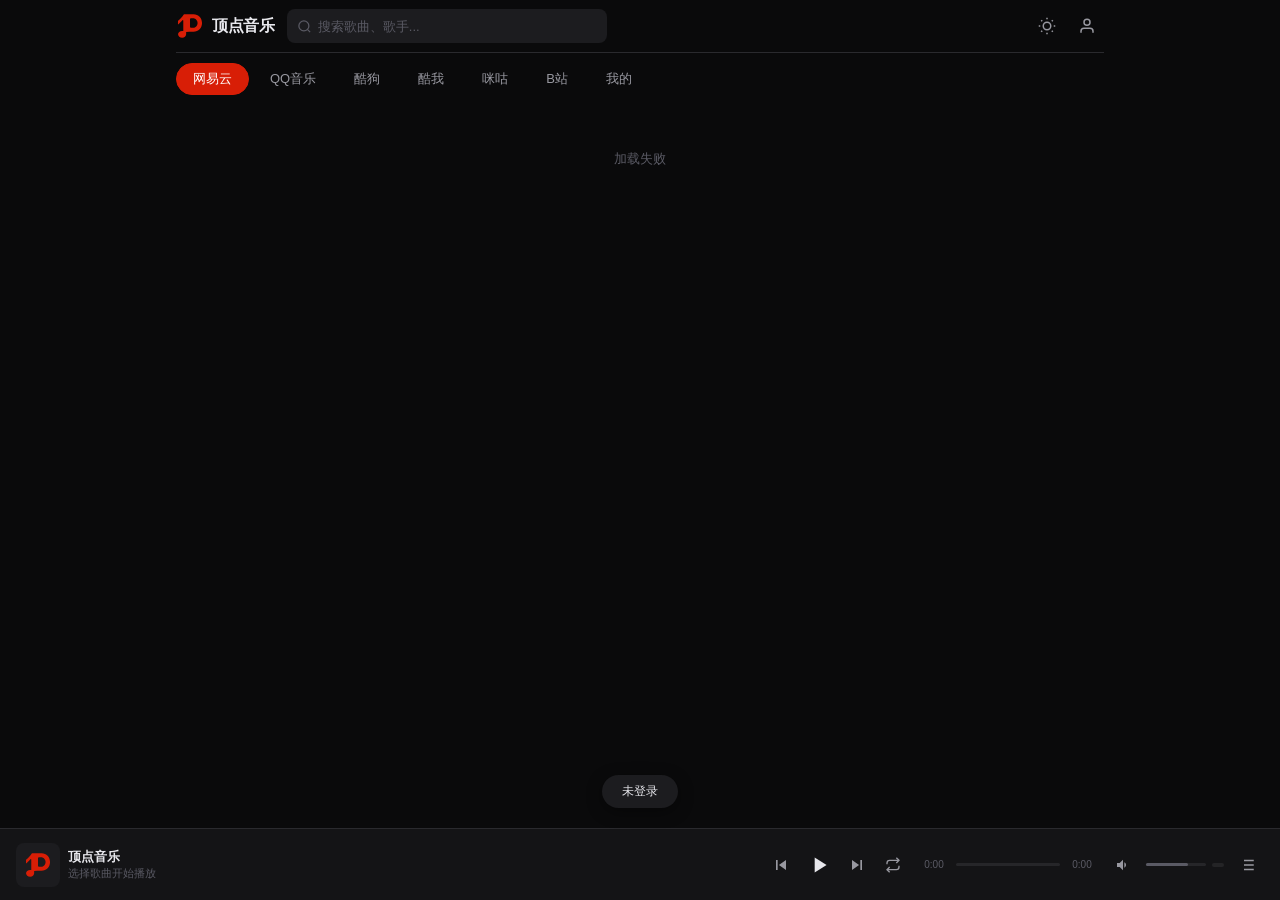
==== index.html @ 2e80e287 "feat: NowPlaying 布局修复 - 左右居中对齐 + 左侧右移60px + 歌词高度约束" ====
<!DOCTYPE html>
<html lang="zh-CN">
<head>
    <meta charset="UTF-8">
    <meta name="viewport" content="width=device-width, initial-scale=1.0, viewport-fit=cover">
    <title>顶点音乐 - 全网免费听</title>
    <link rel="icon" href="data:image/svg+xml,<svg xmlns='http://www.w3.org/2000/svg' viewBox='0 0 400 400'><path fill='%23D81E06' d='M251.32 32H236.59l-27.77-.52H118.39a8.54 8.54 0 00-7.67 4.78A343.39 343.39 0 0174.6 82.45a442.74 442.74 0 01-41 38.92c-1 .85-5.26 5.26-5.26 5.26l-.08 44.1a4.44 4.44 0 007.57 3.11l57-57c6.28-6.27 11.22-2.2 11.22 6.67V271.86a61.64 61.64 0 00-16.31-2.17c-32.82 0-58.38 21.32-58.38 48.92s25.56 50 58.38 50 57.34-22.37 57.34-50V284.07l45.23-.7h20c17.88 0 20-.41 34.71 0 75.74 2.1 126.76-52.27 126.76-125.18S321.62 32.56 251.32 32zm9.62 192.27a13.17 13.17 0 01-2.42.26l-33 .5H213.29a13 13 0 01-13-13V103.32a13 13 0 0113-13H225.5l33 .5a12.36 12.36 0 012.42.26c27.77 5.92 47.71 37.3 47.71 66.56s-19 47.95-46.77 53.87z'/></svg>">
    <link rel="stylesheet" href="style.css?v=3.5.0">
</head>
<body>
<div class="app-frame">
    <header class="header">
        <div class="header-inner">
            <div class="logo">
                <svg class="logo-icon" viewBox="0 0 400 400">
                    <path fill="#D81E06" d="M251.32,32H236.59l-27.77-.52H118.39a8.54,8.54,0,0,0-7.67,4.78A343.39,343.39,0,0,1,74.6,82.45a442.74,442.74,0,0,1-41,38.92c-1,.85-5.26,5.26-5.26,5.26l-.08,44.1a4.44,4.44,0,0,0,7.57,3.11l57-57c6.28-6.27,11.22-2.2,11.22,6.67V271.86a61.64,61.64,0,0,0-16.31-2.17c-32.82,0-58.38,21.32-58.38,48.92s25.56,50,58.38,50,57.34-22.37,57.34-50V284.07l45.23-.7h20c17.88,0,20-.41,34.71,0,75.74,2.1,126.76-52.27,126.76-125.18S321.62,32.56,251.32,32Zm9.62,192.27a13.17,13.17,0,0,1-2.42.26l-33,.5H213.29a13,13,0,0,1-13-13V103.32a13,13,0,0,1,13-13H225.5l33,.5a12.36,12.36,0,0,1,2.42.26c27.77,5.92,47.71,37.3,47.71,66.56S288.71,218.3,260.94,224.22Z"/>
                </svg>
                <span class="logo-text">顶点音乐</span>
            </div>
            <div class="search-box">
                <svg class="search-icon" viewBox="0 0 24 24" width="15" height="15" fill="none" stroke="currentColor" stroke-width="2"><circle cx="11" cy="11" r="8"/><path d="m21 21-4.35-4.35"/></svg>
                <input type="text" id="searchInput" placeholder="搜索歌曲、歌手..." autocomplete="off">
            </div>
            <div class="header-actions">
                <button class="btn-theme" id="btnTheme" title="切换主题">
                    <svg class="icon-sun" viewBox="0 0 24 24" width="18" height="18" fill="none" stroke="currentColor" stroke-width="2"><circle cx="12" cy="12" r="5"/><path d="M12 1v2M12 21v2M4.22 4.22l1.42 1.42M18.36 18.36l1.42 1.42M1 12h2M21 12h2M4.22 19.78l1.42-1.42M18.36 5.64l1.42-1.42"/></svg>
                    <svg class="icon-moon" viewBox="0 0 24 24" width="18" height="18" fill="currentColor" style="display:none"><path d="M21 12.79A9 9 0 1111.21 3 7 7 0 0021 12.79z"/></svg>
                </button>
                <button class="btn-login" id="btnLogin" title="登录">
                    <svg class="icon-default" viewBox="0 0 24 24" width="18" height="18" fill="none" stroke="currentColor" stroke-width="2"><path d="M20 21v-2a4 4 0 00-4-4H8a4 4 0 00-4 4v2"/><circle cx="12" cy="7" r="4"/></svg>
                </button>
            </div>
        </div>
    </header>

    <nav class="platform-tabs" id="platformTabs">
        <button class="platform-tab active" data-platform="netease" style="--pc:#D81E06">网易云</button>
        <button class="platform-tab" data-platform="qq" style="--pc:#31c27c">QQ音乐</button>
        <button class="platform-tab" data-platform="kugou" style="--pc:#2e8bff">酷狗</button>
        <button class="platform-tab" data-platform="kuwo" style="--pc:#ffcc00">酷我</button>
        <button class="platform-tab" data-platform="migu" style="--pc:#e5004f">咪咕</button>
        <button class="platform-tab" data-platform="bilibili" style="--pc:#fb7299">B站</button>
        <button class="platform-tab" data-platform="mine" style="--pc:#8b5cf6">我的</button>
    </nav>

    <main class="main-content">
        <div class="breadcrumb" id="breadcrumb" style="display:none">
            <button class="btn-back" id="btnBack">
                <svg viewBox="0 0 24 24" width="16" height="16" fill="none" stroke="currentColor" stroke-width="2"><path d="M19 12H5M12 19l-7-7 7-7"/></svg>
                <span>返回</span>
            </button>
            <span class="breadcrumb-title" id="breadcrumbTitle"></span>
        </div>
        <div class="view" id="viewHome">
            <div id="discoverContainer"><div class="loading"><div class="spinner"></div><span>加载歌单...</span></div></div>
        </div>
        <div class="view" id="viewDetail" style="display:none">
            <div class="detail-header" id="detailHeader"></div>
            <div class="song-list" id="songList"></div>
        </div>
        <div class="view" id="viewSearch" style="display:none">
            <div class="category-name" id="searchTitle" style="margin-bottom:12px">搜索结果</div>
            <div class="search-plat-tabs" id="searchPlatTabs">
                <button class="search-plat-tab active" data-platform="netease" style="--pc:#D81E06">网易云</button>
                <button class="search-plat-tab" data-platform="qq" style="--pc:#31c27c">QQ音乐</button>
                <button class="search-plat-tab" data-platform="kugou" style="--pc:#2e8bff">酷狗</button>
                <button class="search-plat-tab" data-platform="kuwo" style="--pc:#ffcc00">酷我</button>
                <button class="search-plat-tab" data-platform="migu" style="--pc:#e5004f">咪咕</button>
                <button class="search-plat-tab" data-platform="bilibili" style="--pc:#fb7299">B站</button>
            </div>
            <div class="song-list" id="searchList"></div>
        </div>
        <div class="view" id="viewMine" style="display:none">
            <div class="mine-layout">
                <div class="mine-sidebar" id="mineSidebar"></div>
                <div class="mine-content" id="mineContent"><div class="empty-hint">选择左侧查看</div></div>
            </div>
        </div>
    </main>
</div>

<!-- Now Playing -->
<div class="nowplaying" id="nowPlaying" style="display:none">
    <div class="np-bg" id="npBg"></div><div class="np-backdrop"></div>
    <button class="np-back" id="npClose"><svg viewBox="0 0 24 24" width="20" height="20" fill="none" stroke="currentColor" stroke-width="2"><path d="M15 18l-6-6 6-6"/></svg></button>
    <button class="np-fullscreen" id="npFullscreen" title="全屏"><svg viewBox="0 0 24 24" width="20" height="20" fill="none" stroke="currentColor" stroke-width="2"><path d="M8 3H5a2 2 0 00-2 2v3m18 0V5a2 2 0 00-2-2h-3m0 18h3a2 2 0 002-2v-3M3 16v3a2 2 0 002 2h3"/></svg></button>
    <div class="np-body">
        <div class="np-left">
            <div class="np-vinyl-wrap"><div class="np-vinyl" id="npVinyl"><div class="vinyl-disc"><div class="vinyl-groove vinyl-groove-1"></div><div class="vinyl-groove vinyl-groove-2"></div><div class="vinyl-groove vinyl-groove-3"></div><div class="vinyl-label" id="npLabel"></div></div><div class="vinyl-wave" id="vinylWave"></div></div></div>
            <div class="np-controls" id="npControls">
                <div class="np-play-row"><button class="ctrl" id="npPrev"><svg viewBox="0 0 24 24" width="18" height="18" fill="currentColor"><path d="M6 6h2v12H6zm3.5 6l8.5 6V6z"/></svg></button><button class="ctrl play-btn" id="npPlay"><svg viewBox="0 0 24 24" width="22" height="22" fill="currentColor" id="npPlayIcon"><path d="M8 5v14l11-7z"/></svg></button><button class="ctrl" id="npNext"><svg viewBox="0 0 24 24" width="18" height="18" fill="currentColor"><path d="M6 18l8.5-6L6 6v12zM16 6v12h2V6h-2z"/></svg></button></div>
                <div class="np-progress-wrap"><span class="time" id="npCurrentTime">0:00</span><div class="progress-bar" id="npProgressBar"><div class="progress-fill" id="npProgressFill"></div></div><span class="time" id="npDuration">0:00</span></div>
                <div class="np-action-row">
                    <button class="ctrl" id="npFav" title="收藏"><svg viewBox="0 0 24 24" width="18" height="18" fill="none" stroke="currentColor" stroke-width="2"><path d="M20.84 4.61a5.5 5.5 0 00-7.78 0L12 5.67l-1.06-1.06a5.5 5.5 0 00-7.78 7.78l1.06 1.06L12 21.23l7.78-7.78 1.06-1.06a5.5 5.5 0 000-7.78z"/></svg></button>
                    <button class="ctrl" id="npDownload" title="下载"><svg viewBox="0 0 24 24" width="18" height="18" fill="none" stroke="currentColor" stroke-width="2"><path d="M21 15v4a2 2 0 01-2 2H5a2 2 0 01-2-2v-4M7 10l5 5 5-5M12 15V3"/></svg></button>
                    <button class="ctrl" id="npShare" title="分享"><svg viewBox="0 0 24 24" width="18" height="18" fill="none" stroke="currentColor" stroke-width="2"><circle cx="18" cy="5" r="3"/><circle cx="6" cy="12" r="3"/><circle cx="18" cy="19" r="3"/><path d="M8.59 13.51l6.83 3.98M15.41 6.51l-6.82 3.98"/></svg></button>
                </div>
            </div>
        </div>
        <div class="np-right">
            <div class="np-song-meta">
                <div class="np-title" id="npTitle">顶点音乐</div>
                <div class="np-meta-tags">
                    <span class="np-tag" id="npArtistTag">歌手：未知</span>
                    <span class="np-tag" id="npAlbumTag">专辑：未知</span>
                    <span class="np-tag np-tag-platform" id="npPlatformTag">网易云</span>
                    <span class="np-tag np-tag-quality" id="npQualityTag">标准</span>
                </div>
            </div>
            <div class="np-lyrics" id="npLyrics"><div class="lyrics-placeholder">暂无歌词</div></div>
        </div>
    </div>
</div>

<!-- Queue Drawer -->
<div class="drawer-backdrop" id="drawerBackdrop"></div>
<div class="queue-drawer" id="queueDrawer">
    <div class="drawer-header"><span class="drawer-title">播放队列</span><span class="drawer-badge" id="queueCount">0</span><button class="btn-drawer-clear" id="clearPlaylist">清空</button><button class="btn-drawer-close" id="closeDrawer"><svg viewBox="0 0 24 24" width="16" height="16" fill="none" stroke="currentColor" stroke-width="2"><path d="M18 6L6 18M6 6l12 12"/></svg></button></div>
    <div class="drawer-list" id="queueList"><div class="empty-hint">播放队列为空</div></div>
</div>

<!-- Player -->
<div class="player" id="player">
    <div class="player-cover-wrap" id="playerCoverWrap"><img class="player-cover" id="playerCover" src="" alt="" style="display:none"><svg class="player-cover-logo" id="playerCoverLogo" viewBox="0 0 400 400"><path fill="#D81E06" d="M251.32,32H236.59l-27.77-.52H118.39a8.54,8.54,0,0,0-7.67,4.78A343.39,343.39,0,0,1,74.6,82.45a442.74,442.74,0,0,1-41,38.92c-1,.85-5.26,5.26-5.26,5.26l-.08,44.1a4.44,4.44,0,0,0,7.57,3.11l57-57c6.28-6.27,11.22-2.2,11.22,6.67V271.86a61.64,61.64,0,0,0-16.31-2.17c-32.82,0-58.38,21.32-58.38,48.92s25.56,50,58.38,50,57.34-22.37,57.34-50V284.07l45.23-.7h20c17.88,0,20-.41,34.71,0,75.74,2.1,126.76-52.27,126.76-125.18S321.62,32.56,251.32,32Zm9.62,192.27a13.17,13.17,0,0,1-2.42.26l-33,.5H213.29a13,13,0,0,1-13-13V103.32a13,13,0,0,1,13-13H225.5l33,.5a12.36,12.36,0,0,1,2.42.26c27.77,5.92,47.71,37.3,47.71,66.56S288.71,218.3,260.94,224.22Z"/></svg></div>
    <div class="player-meta"><div class="player-title" id="playerTitle">顶点音乐</div><div class="player-artist" id="playerArtist">选择歌曲开始播放</div></div>
    <div class="player-controls">
        <button class="ctrl" id="btnPrev"><svg viewBox="0 0 24 24" width="20" height="20" fill="currentColor"><path d="M6 6h2v12H6zm3.5 6l8.5 6V6z"/></svg></button>
        <button class="ctrl play-btn" id="btnPlay"><svg viewBox="0 0 24 24" width="26" height="26" fill="currentColor" id="playIcon"><path d="M8 5v14l11-7z"/></svg></button>
        <button class="ctrl" id="btnNext"><svg viewBox="0 0 24 24" width="20" height="20" fill="currentColor"><path d="M6 18l8.5-6L6 6v12zM16 6v12h2V6h-2z"/></svg></button>
        <button class="ctrl" id="btnLoop"><svg viewBox="0 0 24 24" width="16" height="16" fill="none" stroke="currentColor" stroke-width="2" id="loopIcon"><path d="M17 1l4 4-4 4"/><path d="M3 11V9a4 4 0 014-4h14"/><path d="M7 23l-4-4 4-4"/><path d="M21 13v2a4 4 0 01-4 4H3"/></svg></button>
    </div>
    <div class="progress-wrap"><span class="time" id="currentTime">0:00</span><div class="progress-bar" id="progressBar"><div class="progress-fill" id="progressFill"></div></div><span class="time" id="duration">0:00</span></div>
    <div class="player-extra">
        <button class="ctrl" id="btnVolume"><svg viewBox="0 0 24 24" width="16" height="16" fill="currentColor" id="volumeIcon"><path d="M3 9v6h4l5 5V4L7 9H3zm13.5 3c0-1.77-1.02-3.29-2.5-4.03v8.05c1.48-.73 2.5-2.25 2.5-4.02z"/></svg></button>
        <div class="volume-bar" id="volumeBar"><div class="volume-fill" id="volumeFill" style="width:70%"></div></div>
        <span class="plat-tag" id="platformBadge"></span>
        <button class="btn-queue" id="btnQueue"><svg viewBox="0 0 24 24" width="18" height="18" fill="none" stroke="currentColor" stroke-width="2"><path d="M8 6h13M8 12h13M8 18h13M3 6h.01M3 12h.01M3 18h.01"/></svg><span class="queue-dot" id="queueDot"></span></button>
    </div>
</div>

<!-- Login Modal (GitHub) -->
<div class="modal-overlay" id="loginModal" style="display:none">
    <div class="modal">
        <div class="modal-header"><span>登录</span><button class="modal-close" id="closeLoginModal"><svg viewBox="0 0 24 24" width="18" height="18" fill="none" stroke="currentColor" stroke-width="2"><path d="M18 6L6 18M6 6l12 12"/></svg></button></div>
        <div class="modal-body login-github-body">
            <div class="gh-login-circle" id="ghLoginBtn"><svg viewBox="0 0 24 24" width="48" height="48" fill="currentColor"><path d="M12 0C5.37 0 0 5.37 0 12c0 5.31 3.435 9.795 8.205 11.385.6.105.825-.255.825-.57 0-.285-.015-1.23-.015-2.235-3.015.555-3.795-.735-4.035-1.41-.135-.345-.72-1.41-1.23-1.695-.42-.225-1.02-.78-.015-.795.945-.015 1.62.87 1.845 1.23 1.08 1.815 2.805 1.305 3.495.99.105-.78.42-1.305.765-1.605-2.67-.3-5.46-1.335-5.46-5.925 0-1.305.465-2.385 1.23-3.225-.12-.3-.54-1.53.12-3.18 0 0 1.005-.315 3.3 1.23.96-.27 1.98-.405 3-.405s2.04.135 3 .405c2.295-1.56 3.3-1.23 3.3-1.23.66 1.65.24 2.88.12 3.18.765.84 1.23 1.905 1.23 3.225 0 4.605-2.805 5.625-5.475 5.925.435.375.81 1.095.81 2.22 0 1.605-.015 2.895-.015 3.3 0 .315.225.69.825.57A12.02 12.02 0 0024 12c0-6.63-5.37-12-12-12z"/></svg></div>
            <p class="gh-login-text">GitHub 登录</p>
            <div class="login-status" id="ghLoginStatus"></div>
        </div>
    </div>
</div>

<!-- Bind Cookie Modal -->
<div class="modal-overlay" id="bindModal" style="display:none">
    <div class="modal">
        <div class="modal-header"><span id="bindModalTitle">绑定平台</span><button class="modal-close" id="closeBindModal"><svg viewBox="0 0 24 24" width="18" height="18" fill="none" stroke="currentColor" stroke-width="2"><path d="M18 6L6 18M6 6l12 12"/></svg></button></div>
        <div class="modal-body">
            <p class="modal-hint" id="bindModalHint">粘贴你的网易云Cookie（从浏览器开发者工具获取 Music_u 值）</p>
            <textarea id="bindCookieInput" class="modal-input" rows="3" placeholder="Music_u=xxx; 其他cookie..."></textarea>
            <button id="bindCookieBtn" class="btn-primary">完成绑定</button>
            <div class="loading" id="bindLoading" style="display:none"><div class="spinner"></div><span>验证中...</span></div>
            <div class="login-status" id="bindStatus"></div>
        </div>
    </div>
</div>

<audio id="audio"></audio>
<script type="module" src="app.js?v=3.5.0"></script>
</body>
</html>
---- style.css ----
/* === DD Music v3.2 Style === */
:root{--bg:#0a0a0b;--bg2:#141416;--bg3:#1c1c1f;--bg4:#262629;--text1:#e8e8ed;--text2:#9898a0;--text3:#5a5a64;--accent:#D81E06;--border:#2a2a2e;--glass:rgba(255,255,255,.04);--glass2:rgba(255,255,255,.07);--radius:12px;--radius-sm:8px;--safe-top:env(safe-area-inset-top,0);--safe-bot:env(safe-area-inset-bottom,0);--player-h:72px;--transition:all .25s cubic-bezier(.4,0,.2,1)}
.light-theme{--bg:#f5f5f7;--bg2:#fff;--bg3:#eeeef0;--bg4:#e0e0e3;--text1:#1d1d1f;--text2:#6e6e73;--text3:#aeaeb2;--border:#d2d2d7;--glass:rgba(0,0,0,.03);--glass2:rgba(0,0,0,.06)}
*{margin:0;padding:0;box-sizing:border-box}
html{-webkit-text-size-adjust:100%}
body{font-family:-apple-system,BlinkMacSystemFont,"SF Pro Text","Helvetica Neue",Arial,sans-serif;background:var(--bg);color:var(--text1);overflow-x:hidden;min-height:100vh;overflow-y:auto;-webkit-font-smoothing:antialiased}
input,button,textarea{font:inherit;color:inherit;border:none;outline:none;background:none}
button{cursor:pointer}
img{display:block;max-width:100%}
a{color:inherit;text-decoration:none}

/* === App Frame === */
.app-frame{max-width:960px;margin:0 auto;padding:0 16px;padding-bottom:calc(var(--player-h) + var(--safe-bot) + 16px)}

/* === Header === */
.header{position:sticky;top:0;z-index:100;padding-top:var(--safe-top);background:var(--bg);border-bottom:1px solid var(--border)}
.header-inner{display:flex;align-items:center;height:52px;gap:12px}
.logo{display:flex;align-items:center;gap:8px;flex-shrink:0}
.logo-icon{width:28px;height:28px}
.logo-text{font-size:16px;font-weight:700;letter-spacing:-.3px}
.search-box{flex:1;display:flex;align-items:center;gap:6px;background:var(--bg3);border-radius:var(--radius-sm);padding:0 10px;height:34px;max-width:320px}
.search-icon{color:var(--text3);flex-shrink:0}
.search-box input{flex:1;background:none;font-size:13px;min-width:0}
.search-box input::placeholder{color:var(--text3)}
.header-actions{display:flex;align-items:center;gap:6px;flex-shrink:0;margin-left:auto}
.btn-theme{width:34px;height:34px;display:flex;align-items:center;justify-content:center;border-radius:50%;color:var(--text2)}
.btn-theme:hover{background:var(--glass2);color:var(--text1)}
.btn-login{width:34px;height:34px;display:flex;align-items:center;justify-content:center;border-radius:50%;color:var(--text2);position:relative;overflow:hidden}
.btn-login:hover{background:var(--glass2);color:var(--text1)}
.login-avatar-img{width:100%;height:100%;object-fit:cover;border-radius:50%;display:block}
.login-avatar-fallback{width:100%;height:100%;border-radius:50%;background:var(--accent);color:#fff;display:flex;align-items:center;justify-content:center;font-size:14px;font-weight:700}
.icon-avatar{width:28px;height:28px;border-radius:50%;object-fit:cover}
.menu-avatar{width:36px;height:36px;border-radius:50%;object-fit:cover;margin-right:10px}

/* === Mine Info Card (v3.3) === */
.mine-info-card{display:flex;flex-direction:column;align-items:center;gap:12px;padding:30px 20px;text-align:center}
.mine-avatar{width:80px;height:80px;border-radius:50%;object-fit:cover;border:3px solid var(--accent)}
.mine-avatar-fallback{width:80px;height:80px;border-radius:50%;background:var(--accent);color:#fff;display:flex;align-items:center;justify-content:center;font-size:32px;font-weight:700}
.mine-user-name{font-size:18px;font-weight:700}
.mine-user-login{font-size:12px;color:var(--text3)}
.mine-stats{display:flex;gap:24px;margin-top:12px;padding:16px 0;border-top:1px solid var(--border);border-bottom:1px solid var(--border);width:100%}
.mine-stat{flex:1;text-align:center}
.mine-stat-val{font-size:20px;font-weight:700;color:var(--accent)}
.mine-stat-label{font-size:11px;color:var(--text3);margin-top:2px}
.btn-logout{margin-top:20px;padding:10px 30px;background:var(--glass2);color:var(--text2);border-radius:20px;font-size:13px;font-weight:500;transition:var(--transition)}
.btn-logout:hover{background:var(--accent);color:#fff}

/* === Mine Plat Tabs (歌单子视图) === */
.platform-tabs{display:flex;gap:4px;padding:10px 0;overflow-x:auto;-webkit-overflow-scrolling:touch;scrollbar-width:none}
.platform-tabs::-webkit-scrollbar{display:none}
.platform-tab{flex-shrink:0;padding:6px 16px;border-radius:20px;font-size:13px;font-weight:500;color:var(--text2);border:1px solid transparent;transition:var(--transition)}
.platform-tab:hover{color:var(--text1);background:var(--glass2)}
.platform-tab.active{color:#fff;background:var(--pc);border-color:var(--pc)}

/* === Main === */
.main-content{padding-top:4px;overflow-y:auto;-webkit-overflow-scrolling:touch}

/* === Breadcrumb === */
.breadcrumb{display:flex;align-items:center;gap:8px;margin-bottom:12px}
.btn-back{display:flex;align-items:center;gap:4px;color:var(--text2);font-size:13px}
.btn-back:hover{color:var(--text1)}
.breadcrumb-title{font-size:14px;color:var(--text2)}

/* === Category === */
.category-section{margin-bottom:24px}
.category-header{display:flex;align-items:center;margin-bottom:12px}
.category-name{font-size:15px;font-weight:700}

/* === Playlist Grid === */
.playlist-grid{display:grid;grid-template-columns:repeat(auto-fill,minmax(130px,1fr));gap:12px}
.playlist-card{cursor:pointer}
.playlist-card .card-cover{position:relative;aspect-ratio:1;border-radius:var(--radius-sm);overflow:hidden;background:var(--bg3)}
.playlist-card .card-cover img{width:100%;height:100%;object-fit:cover}
.card-play-overlay{position:absolute;inset:0;background:rgba(0,0,0,.3);display:flex;align-items:center;justify-content:center;opacity:0;transition:opacity .2s}
.playlist-card:hover .card-play-overlay{opacity:1}
.card-play-btn{width:36px;height:36px;border-radius:50%;background:rgba(255,255,255,.9);display:flex;align-items:center;justify-content:center;color:#000}
.card-title{font-size:12px;line-height:1.4;margin-top:6px;display:-webkit-box;-webkit-line-clamp:2;-webkit-box-orient:vertical;overflow:hidden}

/* === Song List === */
.song-list{display:flex;flex-direction:column;gap:1px;overflow-y:auto;-webkit-overflow-scrolling:touch;max-height:calc(100vh - 280px)}
.song-item{display:flex;align-items:center;gap:10px;padding:8px 4px;border-radius:var(--radius-sm);cursor:pointer;transition:background .15s}
.song-item:hover{background:var(--glass2)}
.song-idx{width:24px;text-align:center;font-size:12px;color:var(--text3);flex-shrink:0}
.song-cover{width:40px;height:40px;border-radius:6px;overflow:hidden;flex-shrink:0;background:var(--bg3)}
.song-cover img{width:100%;height:100%;object-fit:cover}
.song-info{flex:1;min-width:0}
.song-title{font-size:13px;font-weight:500;white-space:nowrap;overflow:hidden;text-overflow:ellipsis}
.song-sub{font-size:11px;color:var(--text3);margin-top:2px;white-space:nowrap;overflow:hidden;text-overflow:ellipsis}
.song-dur{margin-left:4px;color:var(--text3)}
.song-cnt{margin-left:4px;color:var(--accent);font-weight:600}
.song-actions{display:flex;gap:2px;flex-shrink:0;opacity:.4;transition:opacity .15s}
.song-item:hover .song-actions{opacity:1}
.btn-action{width:28px;height:28px;display:flex;align-items:center;justify-content:center;border-radius:50%;color:var(--text2)}
.btn-action:hover{background:var(--glass2);color:var(--text1)}
.btn-action.active{color:var(--accent);opacity:1}

/* === Mine Layout === */
.mine-layout{display:flex;gap:16px;min-height:300px}
.mine-sidebar{display:flex;flex-direction:column;gap:2px;flex-shrink:0;width:110px;padding-top:4px}
.mine-tab{display:flex;align-items:center;gap:8px;padding:10px 12px;border-radius:var(--radius-sm);font-size:13px;font-weight:500;color:var(--text2);cursor:pointer;transition:var(--transition)}
.mine-tab:hover{background:var(--glass2);color:var(--text1)}
.mine-tab.active{background:var(--glass2);color:var(--text1);font-weight:600}
.mine-content{flex:1;min-width:0;overflow-y:auto;-webkit-overflow-scrolling:touch}

/* === Mine Plat Tabs (歌单子视图) === */
.mine-plat-tabs{display:flex;gap:4px;flex-wrap:wrap;margin-bottom:16px}
.mine-plat-tab{padding:5px 12px;border-radius:16px;font-size:12px;color:var(--text2);border:1px solid var(--border);display:flex;align-items:center;gap:4px;transition:var(--transition)}
.mine-plat-tab:hover{border-color:var(--text3)}
.mine-plat-tab.active{color:#fff;background:var(--pc);border-color:var(--pc)}
.search-plat-tabs{display:flex;gap:4px;flex-wrap:wrap;margin-bottom:14px}
.search-plat-tab{padding:5px 14px;border-radius:16px;font-size:12px;font-weight:500;color:var(--text2);border:1px solid var(--border);background:transparent;transition:var(--transition);cursor:pointer}
.search-plat-tab:hover{border-color:var(--text3);color:var(--text1)}
.search-plat-tab.active{color:#fff;background:var(--pc);border-color:var(--pc)}
.bound-dot{width:6px;height:6px;border-radius:50%;background:#4ade80;display:inline-block}

/* === Detail === */
.detail-header{display:flex;gap:16px;margin-bottom:20px}
.detail-cover{width:120px;height:120px;border-radius:var(--radius);overflow:hidden;flex-shrink:0;background:var(--bg3)}
.detail-cover img{width:100%;height:100%;object-fit:cover}
.detail-info{display:flex;flex-direction:column;justify-content:flex-end;gap:12px}
.detail-name{font-size:18px;font-weight:700;line-height:1.3}
.btn-play-all{display:inline-flex;align-items:center;gap:6px;padding:8px 20px;background:var(--accent);color:#fff;border-radius:20px;font-size:13px;font-weight:600}
.btn-play-all:hover{filter:brightness(1.1)}
.btn-play-all svg{width:14px;height:14px}

/* === Player === */
.player{position:fixed;bottom:0;left:0;right:0;height:var(--player-h);background:var(--bg2);border-top:1px solid var(--border);display:flex;align-items:center;gap:8px;padding:0 16px;padding-bottom:var(--safe-bot);z-index:150;transition:var(--transition)}
.player.active{box-shadow:0 -4px 20px rgba(0,0,0,.3)}
.player-cover-wrap{width:44px;height:44px;border-radius:8px;overflow:hidden;flex-shrink:0;position:relative;background:var(--bg3);display:flex;align-items:center;justify-content:center}
.player-cover{width:100%;height:100%;object-fit:cover}
.player-cover-logo{width:28px;height:28px;position:absolute;top:50%;left:50%;transform:translate(-50%,-50%)}
.player-meta{flex:1;min-width:0}
.player-title{font-size:13px;font-weight:600;white-space:nowrap;overflow:hidden;text-overflow:ellipsis}
.player-artist{font-size:11px;color:var(--text3);white-space:nowrap;overflow:hidden;text-overflow:ellipsis}
.player-controls{display:flex;align-items:center;gap:2px;flex-shrink:0}
.ctrl{width:34px;height:34px;display:flex;align-items:center;justify-content:center;border-radius:50%;color:var(--text2)}
.ctrl:hover{background:var(--glass2);color:var(--text1)}
.ctrl.play-btn{width:38px;height:38px;color:var(--text1)}
.ctrl.play-btn.playing{color:var(--accent)}
.ctrl.loop-one svg text{font-size:6px}
.ctrl.loop-one,.ctrl.loop-all{color:var(--accent) !important}
.progress-wrap{display:flex;align-items:center;gap:6px;flex-shrink:0;width:180px}
.progress-wrap .time{font-size:10px;color:var(--text3);width:32px;text-align:center}
.progress-bar{flex:1;height:3px;background:var(--bg4);border-radius:2px;cursor:pointer;position:relative}
.progress-fill{height:100%;background:var(--accent);border-radius:2px;width:0%;transition:width .1s linear}
.player-extra{display:flex;align-items:center;gap:6px;flex-shrink:0}
.volume-bar{width:60px;height:3px;background:var(--bg4);border-radius:2px;cursor:pointer}
.volume-fill{height:100%;background:var(--text3);border-radius:2px}
.plat-tag{font-size:10px;padding:2px 6px;border-radius:4px;background:var(--glass2);color:var(--text3)}
.btn-queue{position:relative;width:34px;height:34px;display:flex;align-items:center;justify-content:center;border-radius:50%;color:var(--text2)}
.btn-queue:hover{background:var(--glass2);color:var(--text1)}
.queue-dot{position:absolute;top:4px;right:4px;width:6px;height:6px;border-radius:50%;background:var(--accent);display:none}
.queue-dot.has-items{display:block}

/* === Now Playing === */
.nowplaying{position:fixed;inset:0;z-index:300;display:none;background:#000}
.np-bg{position:absolute;inset:0;background-size:cover;background-position:center;filter:blur(60px) brightness(.3);transform:scale(1.2);transition:filter .5s,opacity .5s;opacity:0}
.np-bg.bg-visible{opacity:1}
.np-bg.blur-enabled{filter:blur(80px) brightness(.35)}
.np-backdrop{position:absolute;inset:0;background:rgba(0,0,0,0);transition:background .5s}
.np-backdrop.translucent{background:rgba(0,0,0,.45)}
/* macOS-style back chevron */
.np-back{position:absolute;top:var(--safe-top);left:20px;z-index:2;display:flex;align-items:center;justify-content:center;width:36px;height:36px;color:rgba(255,255,255,.75);border-radius:50%;transition:opacity .4s,background .2s,color .2s}
.np-back:hover{background:rgba(255,255,255,.12);color:#fff}
.np-fullscreen{position:absolute;top:var(--safe-top);right:20px;z-index:2;display:flex;align-items:center;justify-content:center;width:36px;height:36px;color:rgba(255,255,255,.75);border-radius:50%;transition:opacity .4s,background .2s,color .2s}
.np-fullscreen:hover{background:rgba(255,255,255,.12);color:#fff}
/* Body: left(vinyl+controls) | right(song info+lyrics) */
.np-body{position:relative;z-index:1;height:100%;display:flex;align-items:center;gap:400px;padding:60px 50px calc(var(--player-h)+24px);max-width:1200px;margin:0 auto}
/* LEFT column: vinyl + controls */
.np-left{flex-shrink:0;width:300px;display:flex;flex-direction:column;align-items:center;gap:60px;position:relative;left:60px}
.np-vinyl-wrap{position:relative;width:300px;height:300px}
.np-vinyl{width:300px;height:300px;border-radius:50%;display:flex;align-items:center;justify-content:center;position:relative}
.np-vinyl.spinning{animation:spin 8s linear infinite}
.vinyl-disc{width:100%;height:100%;border-radius:50%;background:radial-gradient(circle at 50% 50%,#333 0%,#1a1a1a 30%,#222 32%,#1a1a1a 60%,#222 62%,#1a1a1a 100%);position:relative;box-shadow:0 0 40px rgba(0,0,0,.5)}
.vinyl-groove{position:absolute;border-radius:50%;border:1px solid rgba(255,255,255,.03)}
.vinyl-groove-1{inset:15%}.vinyl-groove-2{inset:25%}.vinyl-groove-3{inset:35%}
.vinyl-label{position:absolute;inset:30%;border-radius:50%;background-size:cover;background-position:center;box-shadow:0 0 20px rgba(0,0,0,.3)}
.vinyl-wave{position:absolute;inset:-14px;border-radius:50%;pointer-events:none;z-index:-1}
.vinyl-wave::before,.vinyl-wave::after{content:'';position:absolute;inset:0;border-radius:50%;animation:vinylPulse 3s ease-in-out infinite}
.vinyl-wave::before{box-shadow:0 0 8px 2px rgba(192,192,192,.25),0 0 20px 4px rgba(192,192,192,.1);animation-delay:0s}
.vinyl-wave::after{box-shadow:0 0 10px 3px rgba(192,192,192,.18),0 0 24px 6px rgba(192,192,192,.06);animation-delay:1.5s}
.light-theme .vinyl-wave::before{box-shadow:0 0 8px 2px rgba(216,30,6,.25),0 0 20px 4px rgba(216,30,6,.1)}
.light-theme .vinyl-wave::after{box-shadow:0 0 10px 3px rgba(216,30,6,.18),0 0 24px 6px rgba(216,30,6,.06)}
@keyframes vinylPulse{0%,100%{transform:scale(1);opacity:.6}50%{transform:scale(1.04);opacity:1}}
/* Controls below vinyl */
.np-controls{width:300px;transition:opacity .4s,transform .4s}
.np-controls.np-hidden{opacity:0;transform:translateY(8px);pointer-events:none}
.np-play-row{display:flex;align-items:center;justify-content:center;gap:18px;margin-bottom:10px}
.np-play-row .ctrl{width:36px;height:36px;display:flex;align-items:center;justify-content:center;color:rgba(255,255,255,.8);border-radius:50%;transition:var(--transition)}
.np-play-row .ctrl:hover{color:#fff;background:rgba(255,255,255,.1)}
.np-play-row .ctrl.play-btn{width:42px;height:42px;color:#fff;background:rgba(255,255,255,.08);backdrop-filter:blur(10px);border:1px solid rgba(255,255,255,.12)}
.np-play-row .ctrl.play-btn:hover{background:rgba(255,255,255,.16)}
.np-play-row .ctrl.play-btn.playing{background:rgba(255,255,255,.12)}
.np-progress-wrap{display:flex;align-items:center;gap:6px;margin-bottom:14px}
.np-progress-wrap .time{font-size:10px;color:rgba(255,255,255,.5);width:30px;text-align:center}
.np-progress-wrap .progress-bar{flex:1;height:3px;background:rgba(255,255,255,.15);border-radius:2px;cursor:pointer}
.np-progress-wrap .progress-fill{height:100%;background:rgba(255,255,255,.85);border-radius:2px;transition:width .15s linear}
/* Action buttons below progress: fav / download / share */
.np-action-row{display:flex;align-items:center;justify-content:center;gap:24px}
.np-action-row .ctrl{width:34px;height:34px;display:flex;align-items:center;justify-content:center;color:rgba(255,255,255,.6);border-radius:50%;transition:var(--transition)}
.np-action-row .ctrl:hover{color:#fff;background:rgba(255,255,255,.1)}
.np-action-row .ctrl.active{color:#ff4757}
/* RIGHT column: song info + lyrics */
.np-right{flex:1;min-width:0;min-height:0;color:#fff;display:flex;flex-direction:column;overflow:hidden}
.np-song-meta{flex-shrink:0;margin-bottom:20px}
.np-title{font-size:22px;font-weight:700;margin-bottom:10px;white-space:nowrap;overflow:hidden;text-overflow:ellipsis;letter-spacing:.3px}
.np-meta-tags{display:flex;flex-direction:column;gap:6px}
.np-tag{display:inline-flex;align-items:center;padding:4px 12px;border-radius:12px;font-size:11px;color:rgba(255,255,255,.65);background:rgba(255,255,255,.06);border:1px solid rgba(255,255,255,.08);white-space:nowrap;letter-spacing:.2px;width:fit-content}
.np-tag-quality{color:rgba(100,220,100,.9);border-color:rgba(100,220,100,.15);background:rgba(100,220,100,.06)}
.np-tag-platform{color:rgba(120,180,255,.9);border-color:rgba(120,180,255,.15);background:rgba(120,180,255,.06)}
.np-lyrics{flex:1;overflow-y:auto;-webkit-mask-image:linear-gradient(transparent,#000 6%,#000 94%,transparent);mask-image:linear-gradient(transparent,#000 6%,#000 94%,transparent);scrollbar-width:none;margin:0;min-height:0;padding:4px 0}
.np-lyrics::-webkit-scrollbar{display:none}
.lyric-line{padding:5px 0;font-size:14px;color:rgba(255,255,255,.3);transition:all .3s;line-height:1.6}
.lyric-line.active{color:#fff;font-size:15px;font-weight:600}
.lyrics-placeholder{color:rgba(255,255,255,.25);font-size:13px;text-align:center;padding:30px 0}
@keyframes spin{from{transform:rotate(0)}to{transform:rotate(360deg)}}

/* === Player Cover Rotation === */
.player-cover-wrap.spinning .player-cover{border-radius:50%;animation:spin 12s linear infinite}
.player-cover-wrap .player-cover{transition:border-radius .3s}

/* === Audio Wave Loading === */
.audio-wave{position:fixed;bottom:calc(var(--player-h) + 12px);left:50%;transform:translateX(-50%);display:flex;align-items:flex-end;gap:3px;height:24px;z-index:500;padding:6px 14px;background:var(--bg3);border-radius:20px;box-shadow:0 4px 16px rgba(0,0,0,.4)}
.audio-wave span{display:block;width:3px;border-radius:2px;background:var(--accent);animation:audioWave 1s ease-in-out infinite}
.audio-wave span:nth-child(1){animation-delay:0s;height:8px}
.audio-wave span:nth-child(2){animation-delay:.1s;height:12px}
.audio-wave span:nth-child(3){animation-delay:.2s;height:18px}
.audio-wave span:nth-child(4){animation-delay:.3s;height:12px}
.audio-wave span:nth-child(5){animation-delay:.4s;height:8px}
@keyframes audioWave{0%,100%{height:6px}50%{height:20px}}

/* === Load More Button === */
.btn-load-more{display:block;width:100%;padding:12px;background:var(--glass2);color:var(--text2);border-radius:var(--radius-sm);font-size:13px;font-weight:500;text-align:center;margin-top:8px;transition:var(--transition)}
.btn-load-more:hover{background:var(--glass2);color:var(--text1);filter:brightness(1.1)}

/* === Queue Drawer === */
.drawer-backdrop{position:fixed;inset:0;background:rgba(0,0,0,.5);z-index:160;display:none}
.drawer-backdrop.open{display:block}
.queue-drawer{position:fixed;right:0;top:0;bottom:0;width:320px;max-width:85vw;background:var(--bg2);border-left:1px solid var(--border);z-index:170;transform:translateX(100%);transition:transform .3s cubic-bezier(.4,0,.2,1);display:flex;flex-direction:column}
.queue-drawer.open{transform:translateX(0)}
.drawer-header{display:flex;align-items:center;gap:8px;padding:14px 16px;border-bottom:1px solid var(--border);flex-shrink:0}
.drawer-title{font-size:14px;font-weight:600;flex:1}
.drawer-badge{font-size:11px;padding:2px 8px;background:var(--glass2);border-radius:10px;color:var(--text3)}
.btn-drawer-clear{font-size:12px;color:var(--text3);padding:4px 8px;border-radius:4px}
.btn-drawer-clear:hover{background:var(--glass2);color:var(--text1)}
.btn-drawer-close{width:28px;height:28px;display:flex;align-items:center;justify-content:center;border-radius:50%;color:var(--text3)}
.btn-drawer-close:hover{background:var(--glass2);color:var(--text1)}
.drawer-list{flex:1;overflow-y:auto;padding:8px}
.queue-item{display:flex;align-items:center;gap:8px;padding:8px;border-radius:var(--radius-sm);cursor:pointer}
.queue-item:hover{background:var(--glass2)}
.queue-item.active{background:var(--glass2)}
.qi-cover{width:36px;height:36px;border-radius:6px;overflow:hidden;flex-shrink:0;background:var(--bg3)}
.qi-cover img{width:100%;height:100%;object-fit:cover}
.qi-info{flex:1;min-width:0;display:flex;flex-direction:column}
.qi-title{font-size:12px;white-space:nowrap;overflow:hidden;text-overflow:ellipsis}
.qi-artist{font-size:10px;color:var(--text3)}
.qi-remove{width:20px;height:20px;display:flex;align-items:center;justify-content:center;color:var(--text3);border-radius:50%}
.qi-remove:hover{background:var(--glass2);color:var(--text1)}

/* === Modals === */
.modal-overlay{position:fixed;inset:0;background:rgba(0,0,0,.6);z-index:400;display:flex;align-items:center;justify-content:center;padding:20px}
.modal{background:var(--bg2);border:1px solid var(--border);border-radius:var(--radius);width:100%;max-width:380px;overflow:hidden}
.modal-header{display:flex;align-items:center;justify-content:space-between;padding:14px 16px;border-bottom:1px solid var(--border);font-size:15px;font-weight:600}
.modal-close{width:28px;height:28px;display:flex;align-items:center;justify-content:center;border-radius:50%;color:var(--text3)}
.modal-close:hover{background:var(--glass2);color:var(--text1)}
.modal-body{padding:20px 16px}
.modal-hint{font-size:13px;color:var(--text2);margin-bottom:12px;line-height:1.5}
.modal-input{width:100%;background:var(--bg3);border:1px solid var(--border);border-radius:var(--radius-sm);padding:10px 12px;font-size:13px;resize:vertical;min-height:60px}
.modal-input:focus{border-color:var(--accent)}
.btn-primary{width:100%;padding:10px;background:var(--accent);color:#fff;border-radius:var(--radius-sm);font-size:13px;font-weight:600;margin-top:12px}
.btn-primary:hover{filter:brightness(1.1)}

/* === Login === */
.login-github-body{display:flex;flex-direction:column;align-items:center;gap:12px;padding:30px 16px !important}
.gh-login-circle{width:72px;height:72px;border-radius:50%;background:var(--bg3);display:flex;align-items:center;justify-content:center;cursor:pointer;color:var(--text1);transition:var(--transition)}
.gh-login-circle:hover{background:var(--bg4);transform:scale(1.05)}
.gh-login-text{font-size:14px;color:var(--text2)}
.login-status{font-size:12px;text-align:center;min-height:16px}
.login-success{color:#4ade80}
.login-error{color:var(--accent)}

/* === Loading / Empty === */
.loading{display:flex;flex-direction:column;align-items:center;gap:10px;padding:40px;color:var(--text3);font-size:13px}
.spinner{width:24px;height:24px;border:2px solid var(--border);border-top-color:var(--accent);border-radius:50%;animation:spin .8s linear infinite}
.empty-hint{text-align:center;padding:40px 20px;color:var(--text3);font-size:13px;line-height:1.6}

/* === Toast === */
.toast{position:fixed;bottom:calc(var(--player-h) + 20px);left:50%;transform:translateX(-50%) translateY(10px);background:var(--bg3);color:var(--text1);padding:8px 20px;border-radius:20px;font-size:12px;box-shadow:0 4px 16px rgba(0,0,0,.4);opacity:0;transition:all .3s;z-index:500;white-space:nowrap}
.toast.show{opacity:1;transform:translateX(-50%) translateY(0)}

/* === Responsive === */
@media(max-width:1024px){
  .np-body{gap:40px;padding:50px 40px calc(var(--player-h)+20px)}
  .np-left{width:260px}
  .np-vinyl-wrap{width:260px;height:260px}
  .np-vinyl{width:260px;height:260px}
  .np-controls{width:260px}
}
@media(max-width:768px){
  .app-frame{padding:0 12px}
  .header-inner{height:46px}
  .search-box{max-width:none}
  .progress-wrap{display:none}
  .player-controls .ctrl{width:30px;height:30px}
  .player-controls .ctrl.play-btn{width:34px;height:34px}
  .player-extra .volume-bar{display:none}
  .np-body{flex-direction:column;gap:20px;padding:50px 24px calc(var(--player-h)+16px);overflow-y:auto;align-items:center}
  .np-left{width:auto;gap:24px}
  .np-vinyl-wrap{width:200px;height:200px}
  .np-vinyl{width:200px;height:200px}
  .np-controls{width:200px}
  .np-right{align-items:center;text-align:center;height:auto}
  .np-meta-tags{flex-direction:row;flex-wrap:wrap;justify-content:center}
  .np-lyrics{max-height:180px;width:100%;flex:none}
  .mine-layout{flex-direction:column}
  .mine-sidebar{width:100%;flex-direction:row;overflow-x:auto;gap:0;padding-bottom:8px;border-bottom:1px solid var(--border)}
  .mine-tab{padding:8px 14px;white-space:nowrap}
  .mine-content{padding-top:12px}
  .playlist-grid{grid-template-columns:repeat(auto-fill,minmax(110px,1fr));gap:10px}
  .detail-header{flex-direction:column;align-items:center;text-align:center}
  .detail-cover{width:160px;height:160px}
  .queue-drawer{width:100%;max-width:100%}
}
@media(max-width:480px){
  .logo-text{display:none}
  .player-meta{max-width:90px}
  .player-extra .plat-tag{display:none}
  .np-vinyl-wrap{width:160px;height:160px}
  .np-vinyl{width:160px;height:160px}
  .np-controls{width:160px}
  .np-left{width:auto;gap:16px}
  .np-title{font-size:18px}
  .np-body{padding:50px 16px calc(var(--player-h)+12px)}
  .song-actions{gap:0}
  .btn-action{width:24px;height:24px}
  .mine-plat-tabs{gap:2px}
  .mine-plat-tab{padding:4px 8px;font-size:11px}
  .search-plat-tabs{gap:2px}
  .search-plat-tab{padding:4px 8px;font-size:11px}
}

/* === Settings Page === */
.settings-page{padding:8px 0}
.settings-section{margin-bottom:20px}
.settings-section-title{font-size:13px;font-weight:600;color:var(--text2);margin-bottom:10px;text-transform:uppercase;letter-spacing:.5px}
.settings-item{display:flex;align-items:center;justify-content:space-between;padding:12px 16px;background:var(--glass2);border-radius:var(--radius);margin-bottom:6px;transition:var(--transition)}
.settings-item:hover{background:var(--glass2);filter:brightness(1.05)}
.settings-item-info{display:flex;flex-direction:column;gap:2px}
.settings-item-name{font-size:14px;font-weight:500;color:var(--text1)}
.settings-item-desc{font-size:12px;color:var(--text3)}
/* Toggle switch */
.toggle{position:relative;width:44px;height:24px;flex-shrink:0}
.toggle input{opacity:0;width:0;height:0;position:absolute}
.toggle-track{position:absolute;inset:0;background:var(--border);border-radius:12px;transition:var(--transition);cursor:pointer}
.toggle-track::after{content:'';position:absolute;width:20px;height:20px;left:2px;top:2px;background:#fff;border-radius:50%;transition:var(--transition);box-shadow:0 1px 3px rgba(0,0,0,.2)}
.toggle input:checked+.toggle-track{background:var(--accent)}
.toggle input:checked+.toggle-track::after{left:22px}
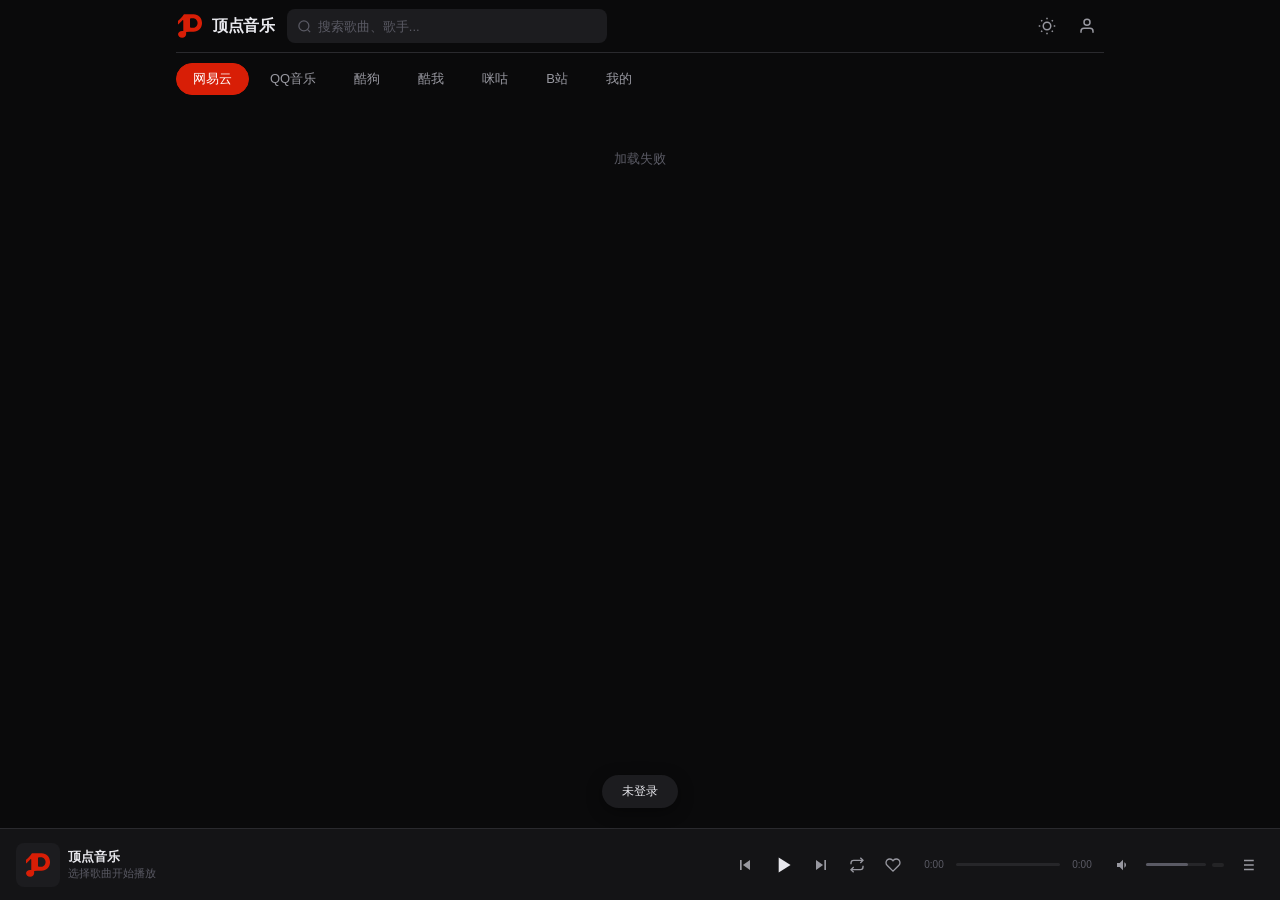
==== commit 3f79953c: "feat: v3.4 收藏页修复+退出icon+统计面板+天数bug+最近50首+播放器收藏+分享链接自动播放" ====
--- a/index.html
+++ b/index.html
@@ -128,6 +128,7 @@
         <button class="ctrl play-btn" id="btnPlay"><svg viewBox="0 0 24 24" width="26" height="26" fill="currentColor" id="playIcon"><path d="M8 5v14l11-7z"/></svg></button>
         <button class="ctrl" id="btnNext"><svg viewBox="0 0 24 24" width="20" height="20" fill="currentColor"><path d="M6 18l8.5-6L6 6v12zM16 6v12h2V6h-2z"/></svg></button>
         <button class="ctrl" id="btnLoop"><svg viewBox="0 0 24 24" width="16" height="16" fill="none" stroke="currentColor" stroke-width="2" id="loopIcon"><path d="M17 1l4 4-4 4"/><path d="M3 11V9a4 4 0 014-4h14"/><path d="M7 23l-4-4 4-4"/><path d="M21 13v2a4 4 0 01-4 4H3"/></svg></button>
+        <button class="ctrl btn-player-fav" id="btnPlayerFav" title="收藏"><svg viewBox="0 0 24 24" width="16" height="16" fill="none" stroke="currentColor" stroke-width="2" id="playerFavIcon"><path d="M20.84 4.61a5.5 5.5 0 00-7.78 0L12 5.67l-1.06-1.06a5.5 5.5 0 00-7.78 7.78l1.06 1.06L12 21.23l7.78-7.78 1.06-1.06a5.5 5.5 0 000-7.78z"/></svg></button>
     </div>
     <div class="progress-wrap"><span class="time" id="currentTime">0:00</span><div class="progress-bar" id="progressBar"><div class="progress-fill" id="progressFill"></div></div><span class="time" id="duration">0:00</span></div>
     <div class="player-extra">
--- a/style.css
+++ b/style.css
@@ -33,7 +33,9 @@
 .menu-avatar{width:36px;height:36px;border-radius:50%;object-fit:cover;margin-right:10px}
 
 /* === Mine Info Card (v3.3) === */
-.mine-info-card{display:flex;flex-direction:column;align-items:center;gap:12px;padding:30px 20px;text-align:center}
+.mine-info-card{display:flex;flex-direction:column;align-items:center;gap:12px;padding:30px 20px;text-align:center;position:relative}
+.mine-logout-icon{position:absolute;top:12px;right:12px;width:32px;height:32px;display:flex;align-items:center;justify-content:center;color:var(--text3);border-radius:50%;cursor:pointer;transition:var(--transition)}
+.mine-logout-icon:hover{background:var(--glass2);color:#ff4757}
 .mine-avatar{width:80px;height:80px;border-radius:50%;object-fit:cover;border:3px solid var(--accent)}
 .mine-avatar-fallback{width:80px;height:80px;border-radius:50%;background:var(--accent);color:#fff;display:flex;align-items:center;justify-content:center;font-size:32px;font-weight:700}
 .mine-user-name{font-size:18px;font-weight:700}
@@ -42,8 +44,16 @@
 .mine-stat{flex:1;text-align:center}
 .mine-stat-val{font-size:20px;font-weight:700;color:var(--accent)}
 .mine-stat-label{font-size:11px;color:var(--text3);margin-top:2px}
-.btn-logout{margin-top:20px;padding:10px 30px;background:var(--glass2);color:var(--text2);border-radius:20px;font-size:13px;font-weight:500;transition:var(--transition)}
-.btn-logout:hover{background:var(--accent);color:#fff}
+.mine-heatmap{width:100%;margin-top:8px;padding:8px 0}
+.mine-heatmap-title{font-size:12px;color:var(--text3);margin-bottom:6px;text-align:left}
+.mine-heatmap-grid{display:grid;grid-template-columns:repeat(52,1fr);grid-template-rows:repeat(7,1fr);gap:2px;width:100%;aspect-ratio:52/7}
+.mine-heatmap-cell{border-radius:2px;background:var(--glass2);min-height:0}
+.mine-heatmap-cell.l1{background:rgba(216,30,6,.2)}
+.mine-heatmap-cell.l2{background:rgba(216,30,6,.4)}
+.mine-heatmap-cell.l3{background:rgba(216,30,6,.65)}
+.mine-heatmap-cell.l4{background:rgba(216,30,6,.9)}
+.btn-player-fav{color:var(--text3);transition:var(--transition)}
+.btn-player-fav.active{color:#ff4757}
 
 /* === Mine Plat Tabs (歌单子视图) === */
 .platform-tabs{display:flex;gap:4px;padding:10px 0;overflow-x:auto;-webkit-overflow-scrolling:touch;scrollbar-width:none}
@@ -100,7 +110,7 @@
 .mine-tab{display:flex;align-items:center;gap:8px;padding:10px 12px;border-radius:var(--radius-sm);font-size:13px;font-weight:500;color:var(--text2);cursor:pointer;transition:var(--transition)}
 .mine-tab:hover{background:var(--glass2);color:var(--text1)}
 .mine-tab.active{background:var(--glass2);color:var(--text1);font-weight:600}
-.mine-content{flex:1;min-width:0;overflow-y:auto;-webkit-overflow-scrolling:touch}
+.mine-content{flex:1;min-width:0;overflow-y:auto;-webkit-overflow-scrolling:touch;display:flex;flex-direction:column}
 
 /* === Mine Plat Tabs (歌单子视图) === */
 .mine-plat-tabs{display:flex;gap:4px;flex-wrap:wrap;margin-bottom:16px}
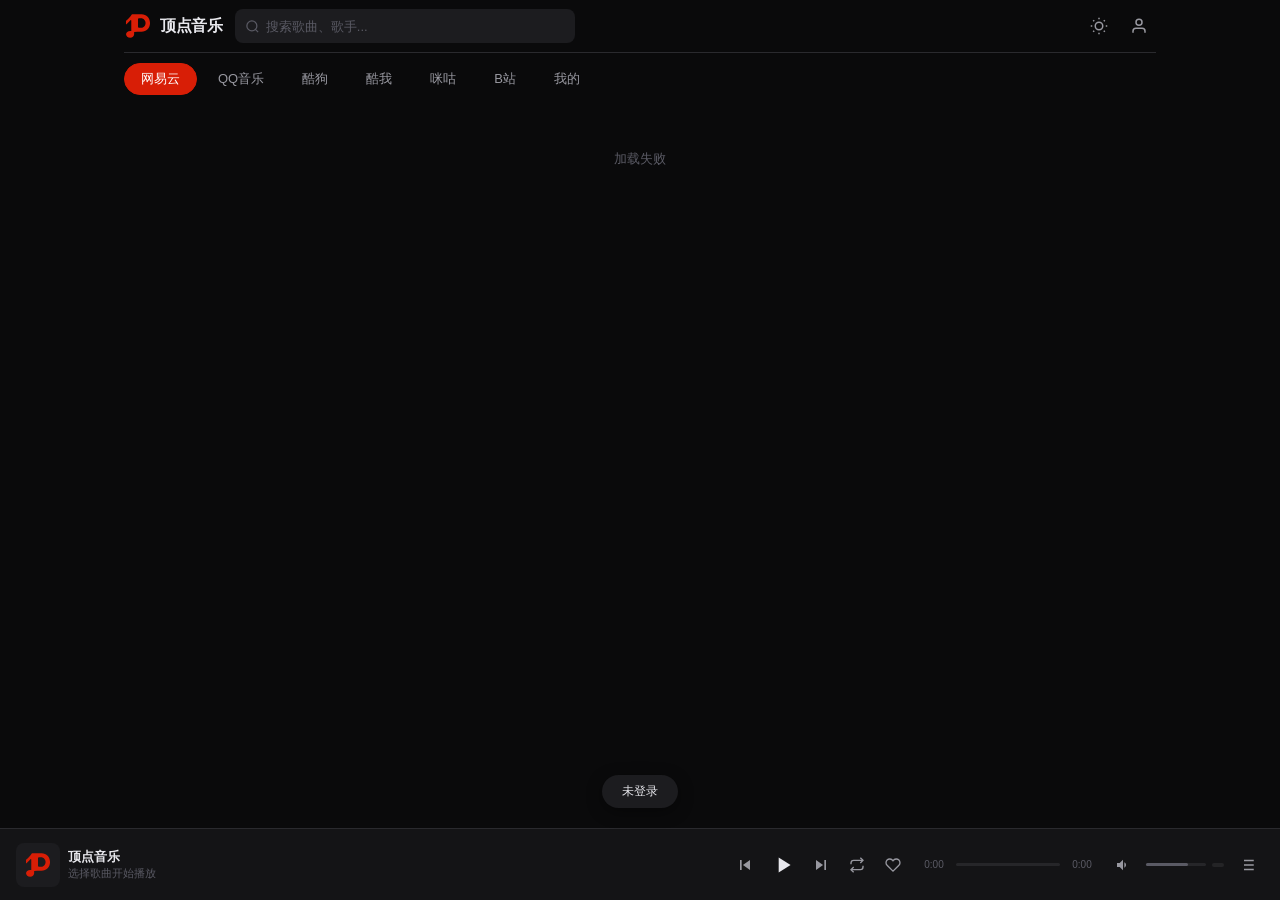
==== commit e443be2e: "feat: 响应式自适应布局优化（REQ-202609-0082） - NowPlaying 改为流式 grid 两栏，移除固定 400px 间距与左栏偏移 - 新增 900/768/640/480p" ====
--- a/index.html
+++ b/index.html
@@ -5,7 +5,7 @@
     <meta name="viewport" content="width=device-width, initial-scale=1.0, viewport-fit=cover">
     <title>顶点音乐 - 全网免费听</title>
     <link rel="icon" href="data:image/svg+xml,<svg xmlns='http://www.w3.org/2000/svg' viewBox='0 0 400 400'><path fill='%23D81E06' d='M251.32 32H236.59l-27.77-.52H118.39a8.54 8.54 0 00-7.67 4.78A343.39 343.39 0 0174.6 82.45a442.74 442.74 0 01-41 38.92c-1 .85-5.26 5.26-5.26 5.26l-.08 44.1a4.44 4.44 0 007.57 3.11l57-57c6.28-6.27 11.22-2.2 11.22 6.67V271.86a61.64 61.64 0 00-16.31-2.17c-32.82 0-58.38 21.32-58.38 48.92s25.56 50 58.38 50 57.34-22.37 57.34-50V284.07l45.23-.7h20c17.88 0 20-.41 34.71 0 75.74 2.1 126.76-52.27 126.76-125.18S321.62 32.56 251.32 32zm9.62 192.27a13.17 13.17 0 01-2.42.26l-33 .5H213.29a13 13 0 01-13-13V103.32a13 13 0 0113-13H225.5l33 .5a12.36 12.36 0 012.42.26c27.77 5.92 47.71 37.3 47.71 66.56s-19 47.95-46.77 53.87z'/></svg>">
-    <link rel="stylesheet" href="style.css?v=3.5.0">
+    <link rel="stylesheet" href="style.css?v=3.6.3">
 </head>
 <body>
 <div class="app-frame">
@@ -82,8 +82,8 @@
 <!-- Now Playing -->
 <div class="nowplaying" id="nowPlaying" style="display:none">
     <div class="np-bg" id="npBg"></div><div class="np-backdrop"></div>
-    <button class="np-back" id="npClose"><svg viewBox="0 0 24 24" width="20" height="20" fill="none" stroke="currentColor" stroke-width="2"><path d="M15 18l-6-6 6-6"/></svg></button>
-    <button class="np-fullscreen" id="npFullscreen" title="全屏"><svg viewBox="0 0 24 24" width="20" height="20" fill="none" stroke="currentColor" stroke-width="2"><path d="M8 3H5a2 2 0 00-2 2v3m18 0V5a2 2 0 00-2-2h-3m0 18h3a2 2 0 002-2v-3M3 16v3a2 2 0 002 2h3"/></svg></button>
+    <button class="np-back" id="npClose"><svg viewBox="0 0 24 24" width="22" height="22" fill="none" stroke="currentColor" stroke-width="2.5" stroke-linecap="round" stroke-linejoin="round"><path d="M15 18l-6-6 6-6"/></svg></button>
+    <button class="np-fullscreen" id="npFullscreen" title="全屏"><svg viewBox="0 0 24 24" width="20" height="20" fill="none" stroke="currentColor" stroke-width="1.5" stroke-linecap="round" stroke-linejoin="round"><path d="M8 3H5a2 2 0 00-2 2v3m18 0V5a2 2 0 00-2-2h-3m0 18h3a2 2 0 002-2v-3M3 16v3a2 2 0 002 2h3"/></svg></button>
     <div class="np-body">
         <div class="np-left">
             <div class="np-vinyl-wrap"><div class="np-vinyl" id="npVinyl"><div class="vinyl-disc"><div class="vinyl-groove vinyl-groove-1"></div><div class="vinyl-groove vinyl-groove-2"></div><div class="vinyl-groove vinyl-groove-3"></div><div class="vinyl-label" id="npLabel"></div></div><div class="vinyl-wave" id="vinylWave"></div></div></div>
@@ -166,6 +166,6 @@
 </div>
 
 <audio id="audio"></audio>
-<script type="module" src="app.js?v=3.5.0"></script>
+<script type="module" src="app.js?v=3.6.3"></script>
 </body>
 </html>
--- a/style.css
+++ b/style.css
@@ -1,24 +1,24 @@
 /* === DD Music v3.2 Style === */
-:root{--bg:#0a0a0b;--bg2:#141416;--bg3:#1c1c1f;--bg4:#262629;--text1:#e8e8ed;--text2:#9898a0;--text3:#5a5a64;--accent:#D81E06;--border:#2a2a2e;--glass:rgba(255,255,255,.04);--glass2:rgba(255,255,255,.07);--radius:12px;--radius-sm:8px;--safe-top:env(safe-area-inset-top,0);--safe-bot:env(safe-area-inset-bottom,0);--player-h:72px;--transition:all .25s cubic-bezier(.4,0,.2,1)}
+:root{--bg:#0a0a0b;--bg2:#141416;--bg3:#1c1c1f;--bg4:#262629;--text1:#e8e8ed;--text2:#9898a0;--text3:#5a5a64;--accent:#D81E06;--border:#2a2a2e;--glass:rgba(255,255,255,.04);--glass2:rgba(255,255,255,.07);--radius:12px;--radius-sm:8px;--safe-top:env(safe-area-inset-top,0);--safe-bot:env(safe-area-inset-bottom,0);--safe-left:env(safe-area-inset-left,0);--safe-right:env(safe-area-inset-right,0);--player-h:72px;--transition:all .25s cubic-bezier(.4,0,.2,1)}
 .light-theme{--bg:#f5f5f7;--bg2:#fff;--bg3:#eeeef0;--bg4:#e0e0e3;--text1:#1d1d1f;--text2:#6e6e73;--text3:#aeaeb2;--border:#d2d2d7;--glass:rgba(0,0,0,.03);--glass2:rgba(0,0,0,.06)}
 *{margin:0;padding:0;box-sizing:border-box}
 html{-webkit-text-size-adjust:100%}
-body{font-family:-apple-system,BlinkMacSystemFont,"SF Pro Text","Helvetica Neue",Arial,sans-serif;background:var(--bg);color:var(--text1);overflow-x:hidden;min-height:100vh;overflow-y:auto;-webkit-font-smoothing:antialiased}
+body{font-family:-apple-system,BlinkMacSystemFont,"SF Pro Text","Helvetica Neue",Arial,sans-serif;background:var(--bg);color:var(--text1);overflow-x:hidden;min-height:100vh;min-height:100dvh;overflow-y:auto;-webkit-font-smoothing:antialiased}
 input,button,textarea{font:inherit;color:inherit;border:none;outline:none;background:none}
 button{cursor:pointer}
 img{display:block;max-width:100%}
 a{color:inherit;text-decoration:none}
 
 /* === App Frame === */
-.app-frame{max-width:960px;margin:0 auto;padding:0 16px;padding-bottom:calc(var(--player-h) + var(--safe-bot) + 16px)}
+.app-frame{width:100%;max-width:1080px;margin:0 auto;padding:0 clamp(12px,3vw,24px);padding-left:max(clamp(12px,3vw,24px),var(--safe-left));padding-right:max(clamp(12px,3vw,24px),var(--safe-right));padding-bottom:calc(var(--player-h) + var(--safe-bot) + 16px)}
 
 /* === Header === */
 .header{position:sticky;top:0;z-index:100;padding-top:var(--safe-top);background:var(--bg);border-bottom:1px solid var(--border)}
-.header-inner{display:flex;align-items:center;height:52px;gap:12px}
-.logo{display:flex;align-items:center;gap:8px;flex-shrink:0}
-.logo-icon{width:28px;height:28px}
-.logo-text{font-size:16px;font-weight:700;letter-spacing:-.3px}
-.search-box{flex:1;display:flex;align-items:center;gap:6px;background:var(--bg3);border-radius:var(--radius-sm);padding:0 10px;height:34px;max-width:320px}
+.header-inner{display:flex;align-items:center;min-height:52px;gap:clamp(8px,2vw,12px);padding:6px 0;flex-wrap:nowrap}
+.logo{display:flex;align-items:center;gap:8px;flex-shrink:0;min-width:0}
+.logo-icon{width:28px;height:28px;flex-shrink:0}
+.logo-text{font-size:16px;font-weight:700;letter-spacing:-.3px;white-space:nowrap}
+.search-box{flex:1 1 auto;display:flex;align-items:center;gap:6px;background:var(--bg3);border-radius:var(--radius-sm);padding:0 10px;height:34px;max-width:340px;min-width:0}
 .search-icon{color:var(--text3);flex-shrink:0}
 .search-box input{flex:1;background:none;font-size:13px;min-width:0}
 .search-box input::placeholder{color:var(--text3)}
@@ -56,14 +56,14 @@
 .btn-player-fav.active{color:#ff4757}
 
 /* === Mine Plat Tabs (歌单子视图) === */
-.platform-tabs{display:flex;gap:4px;padding:10px 0;overflow-x:auto;-webkit-overflow-scrolling:touch;scrollbar-width:none}
+.platform-tabs{display:flex;gap:4px;padding:10px 0;overflow-x:auto;-webkit-overflow-scrolling:touch;scrollbar-width:none;scroll-snap-type:x proximity}
 .platform-tabs::-webkit-scrollbar{display:none}
-.platform-tab{flex-shrink:0;padding:6px 16px;border-radius:20px;font-size:13px;font-weight:500;color:var(--text2);border:1px solid transparent;transition:var(--transition)}
+.platform-tab{flex-shrink:0;padding:6px 16px;border-radius:20px;font-size:13px;font-weight:500;color:var(--text2);border:1px solid transparent;transition:var(--transition);scroll-snap-align:start;white-space:nowrap}
 .platform-tab:hover{color:var(--text1);background:var(--glass2)}
 .platform-tab.active{color:#fff;background:var(--pc);border-color:var(--pc)}
 
 /* === Main === */
-.main-content{padding-top:4px;overflow-y:auto;-webkit-overflow-scrolling:touch}
+.main-content{padding-top:4px;min-width:0}
 
 /* === Breadcrumb === */
 .breadcrumb{display:flex;align-items:center;gap:8px;margin-bottom:12px}
@@ -77,7 +77,7 @@
 .category-name{font-size:15px;font-weight:700}
 
 /* === Playlist Grid === */
-.playlist-grid{display:grid;grid-template-columns:repeat(auto-fill,minmax(130px,1fr));gap:12px}
+.playlist-grid{display:grid;grid-template-columns:repeat(auto-fill,minmax(min(100%,clamp(104px,18vw,140px)),1fr));gap:clamp(8px,2vw,14px)}
 .playlist-card{cursor:pointer}
 .playlist-card .card-cover{position:relative;aspect-ratio:1;border-radius:var(--radius-sm);overflow:hidden;background:var(--bg3)}
 .playlist-card .card-cover img{width:100%;height:100%;object-fit:cover}
@@ -87,11 +87,11 @@
 .card-title{font-size:12px;line-height:1.4;margin-top:6px;display:-webkit-box;-webkit-line-clamp:2;-webkit-box-orient:vertical;overflow:hidden}
 
 /* === Song List === */
-.song-list{display:flex;flex-direction:column;gap:1px;overflow-y:auto;-webkit-overflow-scrolling:touch;max-height:calc(100vh - 280px)}
-.song-item{display:flex;align-items:center;gap:10px;padding:8px 4px;border-radius:var(--radius-sm);cursor:pointer;transition:background .15s}
+.song-list{display:flex;flex-direction:column;gap:1px;min-width:0}
+.song-item{display:flex;align-items:center;gap:clamp(6px,1.6vw,10px);padding:8px 4px;border-radius:var(--radius-sm);cursor:pointer;transition:background .15s;min-width:0}
 .song-item:hover{background:var(--glass2)}
 .song-idx{width:24px;text-align:center;font-size:12px;color:var(--text3);flex-shrink:0}
-.song-cover{width:40px;height:40px;border-radius:6px;overflow:hidden;flex-shrink:0;background:var(--bg3)}
+.song-cover{width:clamp(34px,8vw,40px);height:clamp(34px,8vw,40px);border-radius:6px;overflow:hidden;flex-shrink:0;background:var(--bg3)}
 .song-cover img{width:100%;height:100%;object-fit:cover}
 .song-info{flex:1;min-width:0}
 .song-title{font-size:13px;font-weight:500;white-space:nowrap;overflow:hidden;text-overflow:ellipsis}
@@ -124,17 +124,17 @@
 .bound-dot{width:6px;height:6px;border-radius:50%;background:#4ade80;display:inline-block}
 
 /* === Detail === */
-.detail-header{display:flex;gap:16px;margin-bottom:20px}
-.detail-cover{width:120px;height:120px;border-radius:var(--radius);overflow:hidden;flex-shrink:0;background:var(--bg3)}
+.detail-header{display:grid;grid-template-columns:auto minmax(0,1fr);align-items:end;gap:clamp(12px,3vw,20px);margin-bottom:clamp(14px,3vw,20px)}
+.detail-cover{width:clamp(96px,18vw,140px);aspect-ratio:1;height:auto;border-radius:var(--radius);overflow:hidden;flex-shrink:0;background:var(--bg3)}
 .detail-cover img{width:100%;height:100%;object-fit:cover}
-.detail-info{display:flex;flex-direction:column;justify-content:flex-end;gap:12px}
-.detail-name{font-size:18px;font-weight:700;line-height:1.3}
+.detail-info{display:flex;flex-direction:column;justify-content:flex-end;gap:12px;min-width:0}
+.detail-name{font-size:clamp(16px,3.4vw,19px);font-weight:700;line-height:1.3;overflow-wrap:anywhere}
 .btn-play-all{display:inline-flex;align-items:center;gap:6px;padding:8px 20px;background:var(--accent);color:#fff;border-radius:20px;font-size:13px;font-weight:600}
 .btn-play-all:hover{filter:brightness(1.1)}
 .btn-play-all svg{width:14px;height:14px}
 
 /* === Player === */
-.player{position:fixed;bottom:0;left:0;right:0;height:var(--player-h);background:var(--bg2);border-top:1px solid var(--border);display:flex;align-items:center;gap:8px;padding:0 16px;padding-bottom:var(--safe-bot);z-index:150;transition:var(--transition)}
+.player{position:fixed;bottom:0;left:0;right:0;height:var(--player-h);background:var(--bg2);border-top:1px solid var(--border);display:flex;align-items:center;gap:clamp(4px,1.5vw,8px);padding:0 clamp(10px,3vw,16px);padding-left:max(clamp(10px,3vw,16px),var(--safe-left));padding-right:max(clamp(10px,3vw,16px),var(--safe-right));padding-bottom:var(--safe-bot);z-index:150;transition:var(--transition)}
 .player.active{box-shadow:0 -4px 20px rgba(0,0,0,.3)}
 .player-cover-wrap{width:44px;height:44px;border-radius:8px;overflow:hidden;flex-shrink:0;position:relative;background:var(--bg3);display:flex;align-items:center;justify-content:center}
 .player-cover{width:100%;height:100%;object-fit:cover}
@@ -169,17 +169,17 @@
 .np-bg.blur-enabled{filter:blur(80px) brightness(.35)}
 .np-backdrop{position:absolute;inset:0;background:rgba(0,0,0,0);transition:background .5s}
 .np-backdrop.translucent{background:rgba(0,0,0,.45)}
-/* macOS-style back chevron */
-.np-back{position:absolute;top:var(--safe-top);left:20px;z-index:2;display:flex;align-items:center;justify-content:center;width:36px;height:36px;color:rgba(255,255,255,.75);border-radius:50%;transition:opacity .4s,background .2s,color .2s}
-.np-back:hover{background:rgba(255,255,255,.12);color:#fff}
-.np-fullscreen{position:absolute;top:var(--safe-top);right:20px;z-index:2;display:flex;align-items:center;justify-content:center;width:36px;height:36px;color:rgba(255,255,255,.75);border-radius:50%;transition:opacity .4s,background .2s,color .2s}
-.np-fullscreen:hover{background:rgba(255,255,255,.12);color:#fff}
+/* Linear minimal back arrow */
+.np-back{position:absolute;top:calc(var(--safe-top) + 20px);left:20px;z-index:2;display:flex;align-items:center;justify-content:center;width:36px;height:36px;color:rgba(255,255,255,.75);border-radius:4px;transition:opacity .4s,background .2s,color .2s}
+.np-back:hover{background:rgba(255,255,255,.08);color:rgba(255,255,255,1)}
+.np-fullscreen{position:absolute;top:calc(var(--safe-top) + 20px);right:20px;z-index:2;display:flex;align-items:center;justify-content:center;width:36px;height:36px;color:rgba(255,255,255,.75);border-radius:4px;transition:opacity .4s,background .2s,color .2s}
+.np-fullscreen:hover{background:rgba(255,255,255,.08);color:rgba(255,255,255,1)}
 /* Body: left(vinyl+controls) | right(song info+lyrics) */
-.np-body{position:relative;z-index:1;height:100%;display:flex;align-items:center;gap:400px;padding:60px 50px calc(var(--player-h)+24px);max-width:1200px;margin:0 auto}
+.np-body{position:relative;z-index:1;height:100%;height:100dvh;display:grid;grid-template-columns:minmax(210px,340px) minmax(0,1fr);align-items:center;gap:clamp(24px,6vw,88px);padding:clamp(54px,8vh,88px) clamp(20px,5vw,56px) calc(var(--player-h) + clamp(14px,3vh,28px));max-width:1180px;margin:0 auto;box-sizing:border-box}
 /* LEFT column: vinyl + controls */
-.np-left{flex-shrink:0;width:300px;display:flex;flex-direction:column;align-items:center;gap:60px;position:relative;left:60px}
-.np-vinyl-wrap{position:relative;width:300px;height:300px}
-.np-vinyl{width:300px;height:300px;border-radius:50%;display:flex;align-items:center;justify-content:center;position:relative}
+.np-left{width:100%;max-width:340px;justify-self:center;display:flex;flex-direction:column;align-items:center;gap:clamp(20px,4vh,48px);position:relative}
+.np-vinyl-wrap{position:relative;width:min(100%,clamp(190px,28vw,320px),42vh);aspect-ratio:1;height:auto}
+.np-vinyl{width:100%;height:100%;border-radius:50%;display:flex;align-items:center;justify-content:center;position:relative}
 .np-vinyl.spinning{animation:spin 8s linear infinite}
 .vinyl-disc{width:100%;height:100%;border-radius:50%;background:radial-gradient(circle at 50% 50%,#333 0%,#1a1a1a 30%,#222 32%,#1a1a1a 60%,#222 62%,#1a1a1a 100%);position:relative;box-shadow:0 0 40px rgba(0,0,0,.5)}
 .vinyl-groove{position:absolute;border-radius:50%;border:1px solid rgba(255,255,255,.03)}
@@ -193,7 +193,7 @@
 .light-theme .vinyl-wave::after{box-shadow:0 0 10px 3px rgba(216,30,6,.18),0 0 24px 6px rgba(216,30,6,.06)}
 @keyframes vinylPulse{0%,100%{transform:scale(1);opacity:.6}50%{transform:scale(1.04);opacity:1}}
 /* Controls below vinyl */
-.np-controls{width:300px;transition:opacity .4s,transform .4s}
+.np-controls{width:min(100%,320px);transition:opacity .4s,transform .4s}
 .np-controls.np-hidden{opacity:0;transform:translateY(8px);pointer-events:none}
 .np-play-row{display:flex;align-items:center;justify-content:center;gap:18px;margin-bottom:10px}
 .np-play-row .ctrl{width:36px;height:36px;display:flex;align-items:center;justify-content:center;color:rgba(255,255,255,.8);border-radius:50%;transition:var(--transition)}
@@ -211,11 +211,11 @@
 .np-action-row .ctrl:hover{color:#fff;background:rgba(255,255,255,.1)}
 .np-action-row .ctrl.active{color:#ff4757}
 /* RIGHT column: song info + lyrics */
-.np-right{flex:1;min-width:0;min-height:0;color:#fff;display:flex;flex-direction:column;overflow:hidden}
-.np-song-meta{flex-shrink:0;margin-bottom:20px}
-.np-title{font-size:22px;font-weight:700;margin-bottom:10px;white-space:nowrap;overflow:hidden;text-overflow:ellipsis;letter-spacing:.3px}
-.np-meta-tags{display:flex;flex-direction:column;gap:6px}
-.np-tag{display:inline-flex;align-items:center;padding:4px 12px;border-radius:12px;font-size:11px;color:rgba(255,255,255,.65);background:rgba(255,255,255,.06);border:1px solid rgba(255,255,255,.08);white-space:nowrap;letter-spacing:.2px;width:fit-content}
+.np-right{min-width:0;min-height:0;max-height:100%;color:#fff;display:flex;flex-direction:column;overflow:hidden;justify-self:stretch}
+.np-song-meta{flex-shrink:0;margin-bottom:clamp(12px,2.5vh,20px);min-width:0}
+.np-title{font-size:clamp(18px,2.4vw,24px);font-weight:700;margin-bottom:10px;white-space:nowrap;overflow:hidden;text-overflow:ellipsis;letter-spacing:.3px}
+.np-meta-tags{display:flex;flex-direction:column;gap:6px;min-width:0}
+.np-tag{display:inline-flex;align-items:center;padding:4px 12px;border-radius:12px;font-size:11px;color:rgba(255,255,255,.65);background:rgba(255,255,255,.06);border:1px solid rgba(255,255,255,.08);white-space:nowrap;letter-spacing:.2px;width:fit-content;max-width:100%;overflow:hidden;text-overflow:ellipsis}
 .np-tag-quality{color:rgba(100,220,100,.9);border-color:rgba(100,220,100,.15);background:rgba(100,220,100,.06)}
 .np-tag-platform{color:rgba(120,180,255,.9);border-color:rgba(120,180,255,.15);background:rgba(120,180,255,.06)}
 .np-lyrics{flex:1;overflow-y:auto;-webkit-mask-image:linear-gradient(transparent,#000 6%,#000 94%,transparent);mask-image:linear-gradient(transparent,#000 6%,#000 94%,transparent);scrollbar-width:none;margin:0;min-height:0;padding:4px 0}
@@ -238,6 +238,32 @@
 .audio-wave span:nth-child(4){animation-delay:.3s;height:12px}
 .audio-wave span:nth-child(5){animation-delay:.4s;height:8px}
 @keyframes audioWave{0%,100%{height:6px}50%{height:20px}}
+/* === Song Playing Wave (inline in song-idx) === */
+.song-playing-wave{display:inline-flex;align-items:flex-end;gap:2px;height:14px;vertical-align:middle}
+.song-playing-wave span{display:block;width:2px;border-radius:1px;background:var(--accent);animation:audioWave 1s ease-in-out infinite}
+.song-playing-wave span:nth-child(1){animation-delay:0s;height:4px}
+.song-playing-wave span:nth-child(2){animation-delay:.1s;height:6px}
+.song-playing-wave span:nth-child(3){animation-delay:.2s;height:10px}
+.song-playing-wave span:nth-child(4){animation-delay:.3s;height:6px}
+.song-playing-wave span:nth-child(5){animation-delay:.4s;height:8px}
+.qi-playing-wave{display:inline-flex;align-items:flex-end;gap:2px;height:12px;margin-left:4px;vertical-align:middle}
+.qi-playing-wave span{display:block;width:2px;border-radius:1px;background:var(--accent);animation:audioWave 1s ease-in-out infinite}
+.qi-playing-wave span:nth-child(1){animation-delay:0s;height:3px}
+.qi-playing-wave span:nth-child(2){animation-delay:.1s;height:5px}
+.qi-playing-wave span:nth-child(3){animation-delay:.2s;height:8px}
+.qi-playing-wave span:nth-child(4){animation-delay:.3s;height:5px}
+.qi-playing-wave span:nth-child(5){animation-delay:.4s;height:6px}
+.song-item.playing .song-title{color:var(--accent)}
+.queue-item.playing .qi-title{color:var(--accent)}
+
+/* === Share Loading Overlay === */
+.share-loading{position:fixed;inset:0;z-index:600;background:var(--bg1);display:flex;flex-direction:column;align-items:center;justify-content:center;gap:16px}
+.share-loading-cover{width:160px;height:160px;border-radius:16px;overflow:hidden;background:var(--bg3);animation:sharePulse 1.5s ease-in-out infinite}
+.share-loading-cover img{width:100%;height:100%;object-fit:cover}
+.share-loading-title{font-size:16px;font-weight:600;color:var(--text1);max-width:280px;text-align:center;white-space:nowrap;overflow:hidden;text-overflow:ellipsis}
+.share-loading-artist{font-size:12px;color:var(--text3)}
+.share-loading-spinner{width:32px;height:32px;border:3px solid var(--border);border-top-color:var(--accent);border-radius:50%;animation:spin .8s linear infinite}
+@keyframes sharePulse{0%,100%{opacity:1;transform:scale(1)}50%{opacity:.85;transform:scale(.97)}}
 
 /* === Load More Button === */
 .btn-load-more{display:block;width:100%;padding:12px;background:var(--glass2);color:var(--text2);border-radius:var(--radius-sm);font-size:13px;font-weight:500;text-align:center;margin-top:8px;transition:var(--transition)}
@@ -299,54 +325,111 @@
 .toast.show{opacity:1;transform:translateX(-50%) translateY(0)}
 
 /* === Responsive === */
+/* Touch devices: keep row actions discoverable without hover */
+@media(hover:none){
+  .song-actions{opacity:.75}
+  .playlist-card .card-play-overlay{opacity:.55}
+}
+
 @media(max-width:1024px){
-  .np-body{gap:40px;padding:50px 40px calc(var(--player-h)+20px)}
-  .np-left{width:260px}
-  .np-vinyl-wrap{width:260px;height:260px}
-  .np-vinyl{width:260px;height:260px}
-  .np-controls{width:260px}
-}
+  .np-body{gap:clamp(24px,4.5vw,48px);padding-left:clamp(20px,4vw,40px);padding-right:clamp(20px,4vw,40px)}
+  .np-left{max-width:300px}
+}
+
+/* Tablet / narrow desktop: stack the now-playing page and let it scroll */
+@media(max-width:900px){
+  .np-body{display:flex;flex-direction:column;justify-content:flex-start;align-items:center;gap:clamp(14px,2.5vh,24px);height:100dvh;overflow-y:auto;overscroll-behavior:contain;padding:calc(var(--safe-top) + 54px) clamp(16px,5vw,32px) calc(var(--player-h) + 18px)}
+  .np-left{width:100%;max-width:none;flex:none;gap:clamp(12px,2.5vh,22px)}
+  .np-vinyl-wrap{width:min(52vw,220px)}
+  .np-controls{width:min(100%,320px)}
+  .np-right{width:100%;height:auto!important;max-height:none;flex:none;align-items:center;text-align:center;overflow:visible}
+  .np-song-meta{width:100%;margin-bottom:10px}
+  .np-title{white-space:normal;display:-webkit-box;-webkit-line-clamp:2;-webkit-box-orient:vertical;overflow:hidden}
+  .np-meta-tags{flex-direction:row;flex-wrap:wrap;justify-content:center;gap:6px}
+  .np-tag{white-space:normal}
+  .np-lyrics{width:100%;max-height:clamp(110px,24vh,220px);min-height:80px;flex:none}
+  .mine-layout{flex-direction:column}
+  .mine-sidebar{width:100%;flex-direction:row;overflow-x:auto;gap:0;padding-bottom:8px;border-bottom:1px solid var(--border);scrollbar-width:none}
+  .mine-sidebar::-webkit-scrollbar{display:none}
+  .mine-tab{padding:8px 14px;white-space:nowrap;flex-shrink:0}
+  .mine-content{padding-top:12px}
+  .queue-drawer{width:min(360px,100%);max-width:100%}
+}
+
 @media(max-width:768px){
-  .app-frame{padding:0 12px}
-  .header-inner{height:46px}
+  .app-frame{padding-bottom:calc(var(--player-h) + var(--safe-bot) + 12px)}
+  .header-inner{min-height:46px}
   .search-box{max-width:none}
   .progress-wrap{display:none}
   .player-controls .ctrl{width:30px;height:30px}
   .player-controls .ctrl.play-btn{width:34px;height:34px}
   .player-extra .volume-bar{display:none}
-  .np-body{flex-direction:column;gap:20px;padding:50px 24px calc(var(--player-h)+16px);overflow-y:auto;align-items:center}
-  .np-left{width:auto;gap:24px}
-  .np-vinyl-wrap{width:200px;height:200px}
-  .np-vinyl{width:200px;height:200px}
-  .np-controls{width:200px}
-  .np-right{align-items:center;text-align:center;height:auto}
-  .np-meta-tags{flex-direction:row;flex-wrap:wrap;justify-content:center}
-  .np-lyrics{max-height:180px;width:100%;flex:none}
-  .mine-layout{flex-direction:column}
-  .mine-sidebar{width:100%;flex-direction:row;overflow-x:auto;gap:0;padding-bottom:8px;border-bottom:1px solid var(--border)}
-  .mine-tab{padding:8px 14px;white-space:nowrap}
-  .mine-content{padding-top:12px}
-  .playlist-grid{grid-template-columns:repeat(auto-fill,minmax(110px,1fr));gap:10px}
-  .detail-header{flex-direction:column;align-items:center;text-align:center}
-  .detail-cover{width:160px;height:160px}
-  .queue-drawer{width:100%;max-width:100%}
-}
+  .playlist-grid{grid-template-columns:repeat(auto-fill,minmax(min(100%,clamp(96px,24vw,120px)),1fr));gap:8px}
+  .detail-header{grid-template-columns:auto minmax(0,1fr);align-items:center}
+  .detail-cover{width:clamp(88px,22vw,120px)}
+  .detail-info{align-items:flex-start}
+}
+
+@media(max-width:640px){
+  .header-inner{flex-wrap:wrap;row-gap:8px}
+  .logo-text{font-size:15px}
+  .search-box{order:3;flex:1 0 100%;max-width:none;height:36px}
+  .header-actions{margin-left:auto}
+  .detail-header{grid-template-columns:1fr;justify-items:center;text-align:center}
+  .detail-info{align-items:center;width:100%}
+  .detail-cover{width:min(48vw,160px)}
+  .player-meta{min-width:0}
+  .player-extra .plat-tag{display:none}
+  .modal{max-height:calc(100dvh - 32px);overflow-y:auto}
+  .toast{max-width:calc(100vw - 32px);white-space:normal;text-align:center}
+  .mine-heatmap{overflow-x:auto;-webkit-overflow-scrolling:touch}
+  .mine-heatmap-grid{min-width:520px}
+}
+
 @media(max-width:480px){
+  :root{--player-h:64px}
   .logo-text{display:none}
-  .player-meta{max-width:90px}
-  .player-extra .plat-tag{display:none}
-  .np-vinyl-wrap{width:160px;height:160px}
-  .np-vinyl{width:160px;height:160px}
-  .np-controls{width:160px}
-  .np-left{width:auto;gap:16px}
-  .np-title{font-size:18px}
-  .np-body{padding:50px 16px calc(var(--player-h)+12px)}
-  .song-actions{gap:0}
+  .player-cover-wrap{width:40px;height:40px}
+  .player-title{font-size:12px}
+  .player-artist{font-size:10px}
+  .player-controls .ctrl{width:28px;height:28px}
+  .player-controls .ctrl.play-btn{width:32px;height:32px}
+  .player-extra #btnVolume{display:none}
+  .player-extra .btn-queue{width:30px;height:30px}
+  .np-vinyl-wrap{width:min(56vw,180px)}
+  .np-controls{width:min(100%,280px)}
+  .np-title{font-size:clamp(16px,4.6vw,19px)}
+  .np-body{padding-left:14px;padding-right:14px}
+  .np-back{left:12px;top:calc(var(--safe-top) + 14px)}
+  .np-fullscreen{right:12px;top:calc(var(--safe-top) + 14px)}
+  .song-actions{gap:0;opacity:.85}
   .btn-action{width:24px;height:24px}
+  .song-sub{font-size:10px}
   .mine-plat-tabs{gap:2px}
   .mine-plat-tab{padding:4px 8px;font-size:11px}
   .search-plat-tabs{gap:2px}
   .search-plat-tab{padding:4px 8px;font-size:11px}
+}
+
+/* Short landscape screens (phones rotated): keep a compact two-column stage */
+@media(max-height:560px) and (orientation:landscape){
+  .np-body{display:grid;grid-template-columns:minmax(140px,200px) minmax(0,1fr);align-items:center;gap:clamp(16px,4vw,40px);height:100dvh;overflow:hidden;padding:calc(var(--safe-top) + 42px) clamp(16px,4vw,32px) calc(var(--player-h) + 8px)}
+  .np-left{max-width:200px;gap:10px}
+  .np-vinyl-wrap{width:min(100%,clamp(130px,30vw,190px),32vh)}
+  .np-controls{width:100%}
+  .np-play-row{margin-bottom:6px}
+  .np-progress-wrap{margin-bottom:8px}
+  .np-action-row{gap:14px}
+  .np-right{width:auto;height:auto!important;max-height:calc(100dvh - var(--player-h) - 56px);align-items:flex-start;text-align:left;overflow:hidden}
+  .np-song-meta{width:100%;margin-bottom:8px}
+  .np-title{font-size:clamp(16px,2.4vw,20px);white-space:nowrap;display:block}
+  .np-meta-tags{flex-direction:row;flex-wrap:wrap;justify-content:flex-start}
+  .np-lyrics{max-height:none;min-height:0;flex:1;width:100%}
+}
+
+@media(prefers-reduced-motion:reduce){
+  .np-vinyl.spinning,.player-cover-wrap.spinning .player-cover{animation:none}
+  .vinyl-wave::before,.vinyl-wave::after{animation:none}
 }
 
 /* === Settings Page === */
